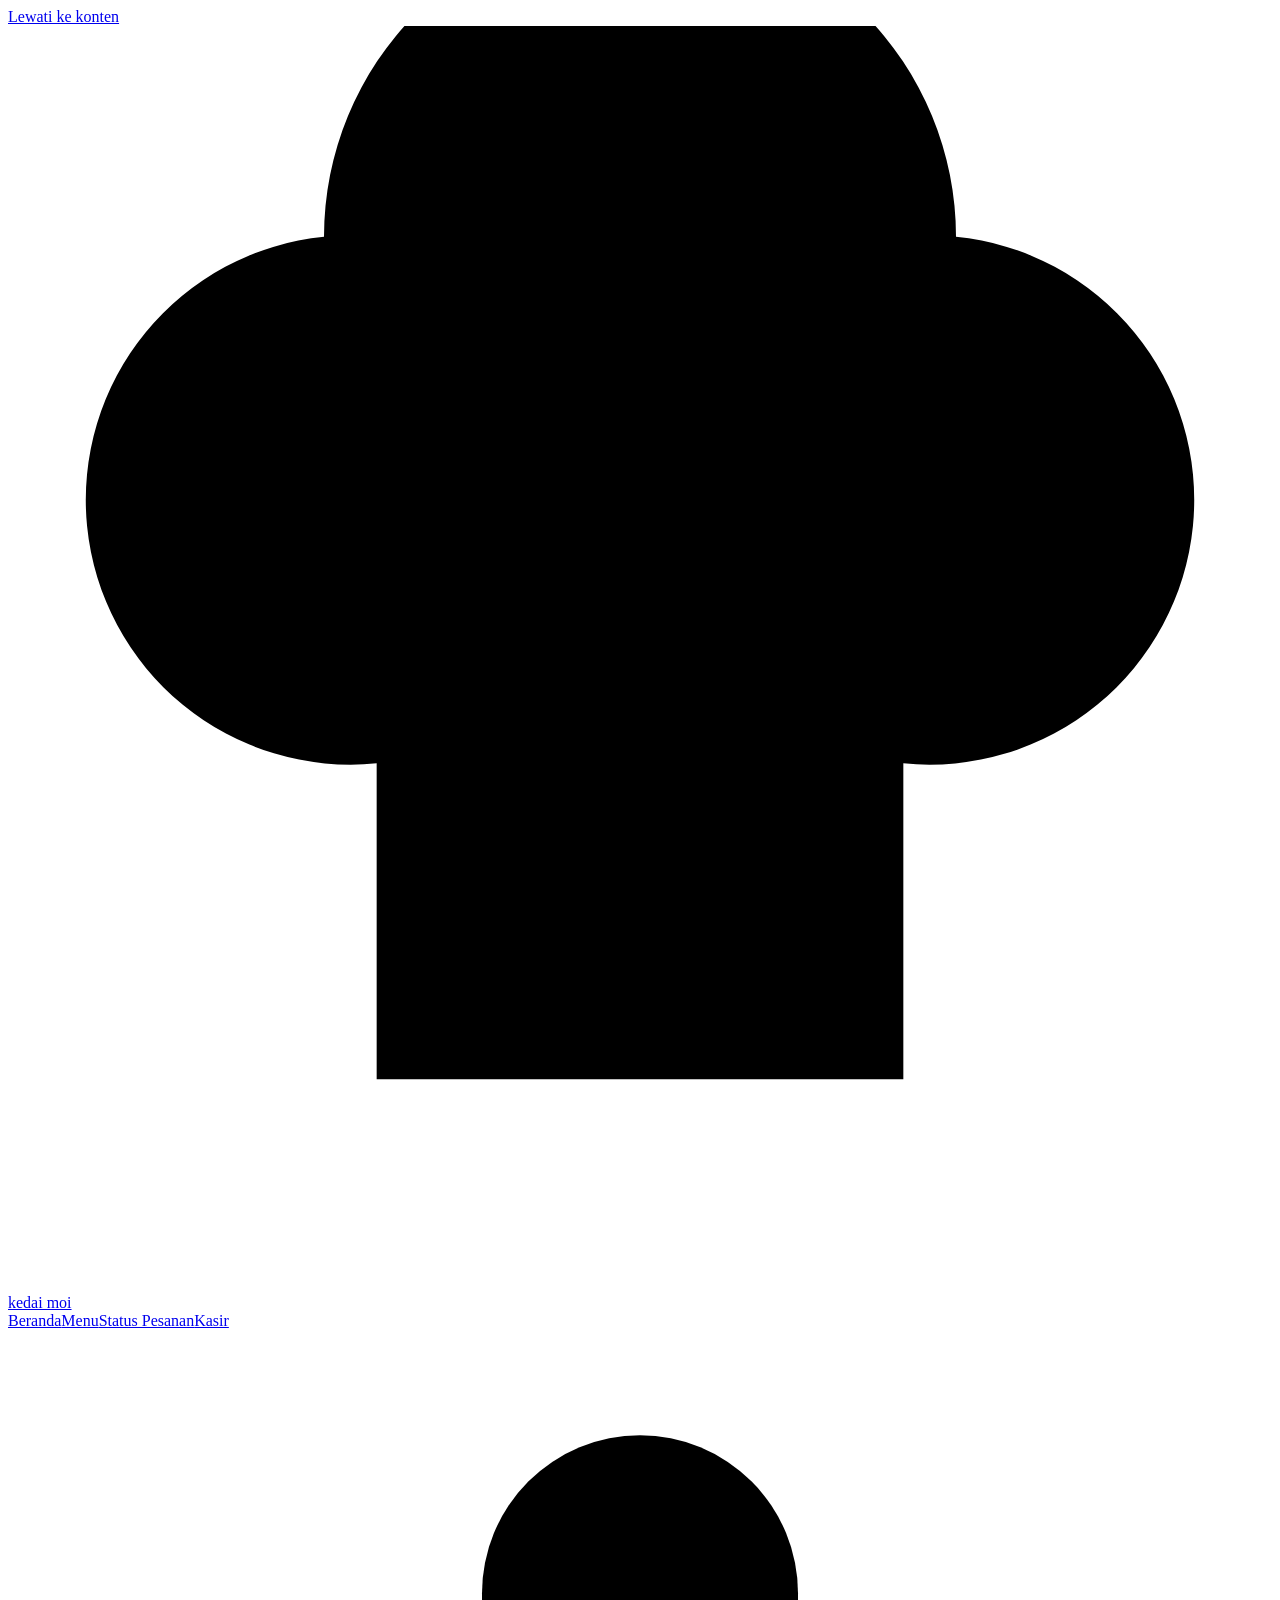
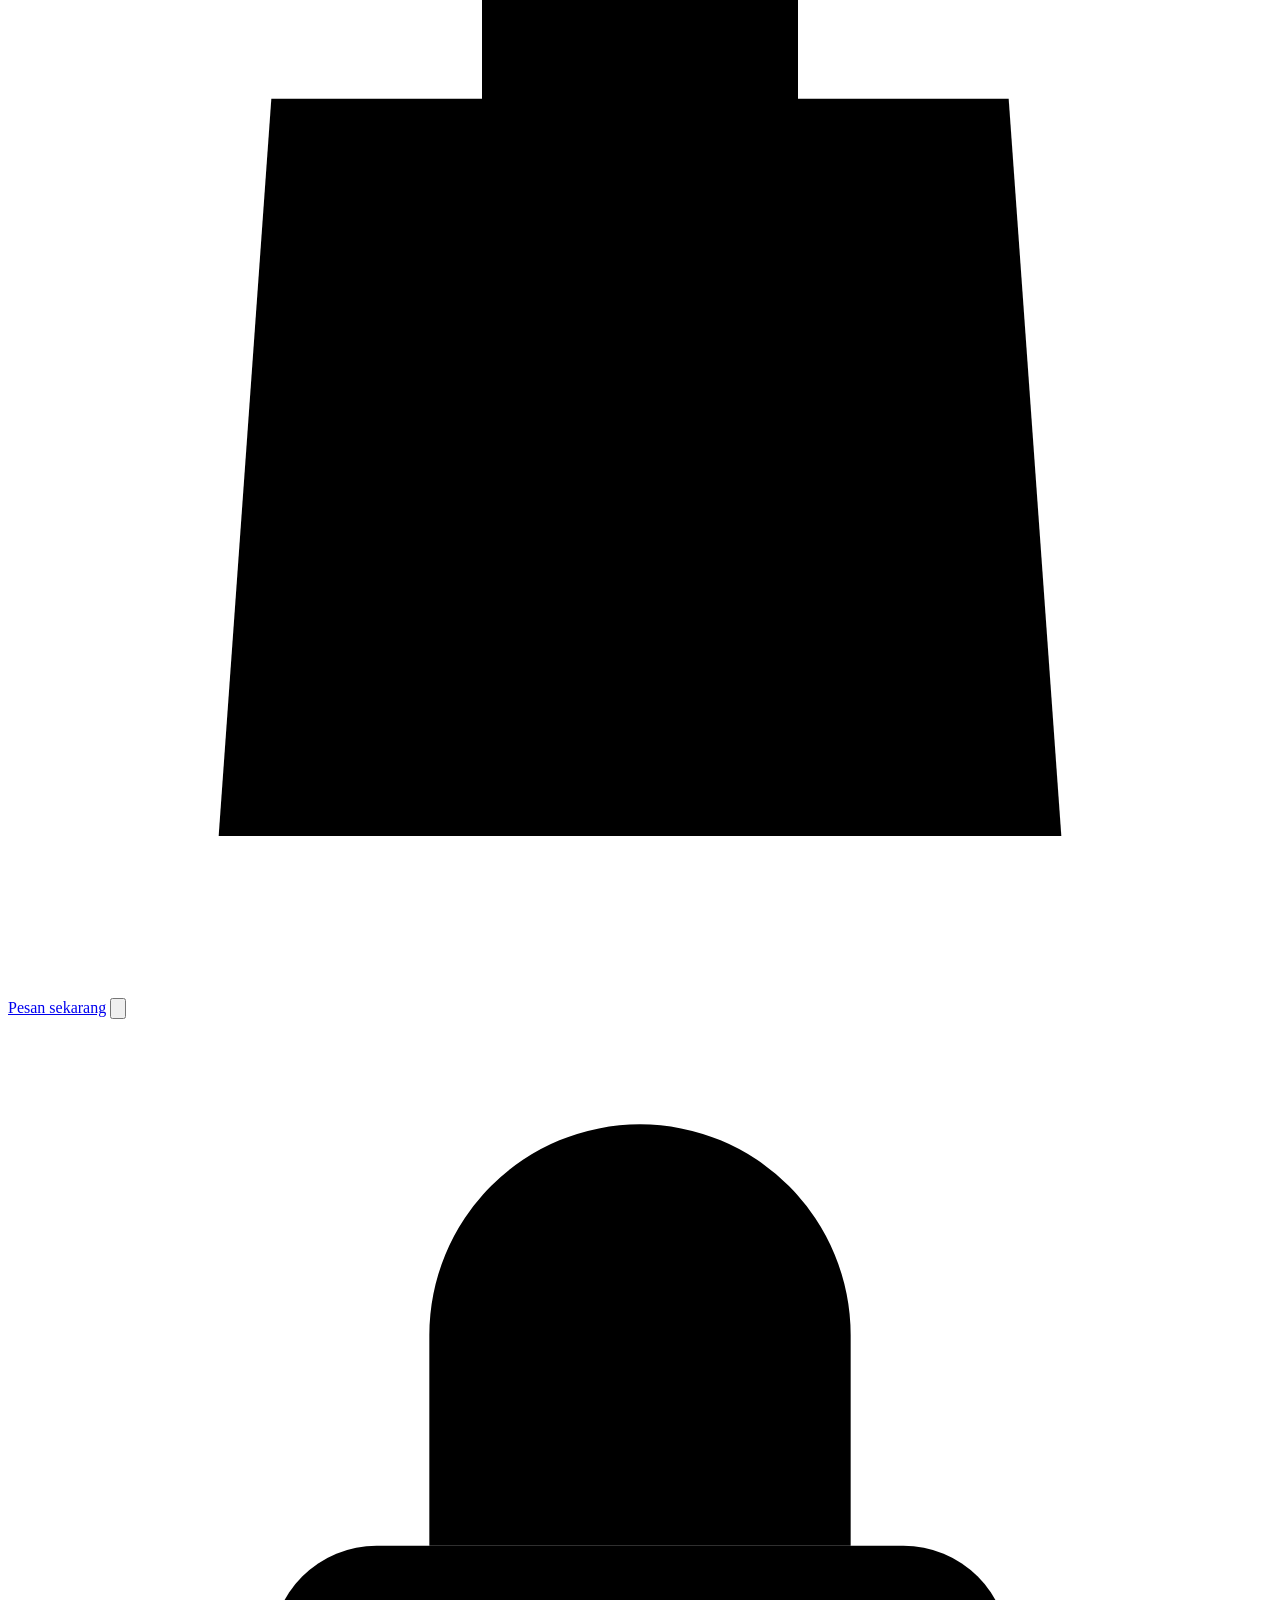
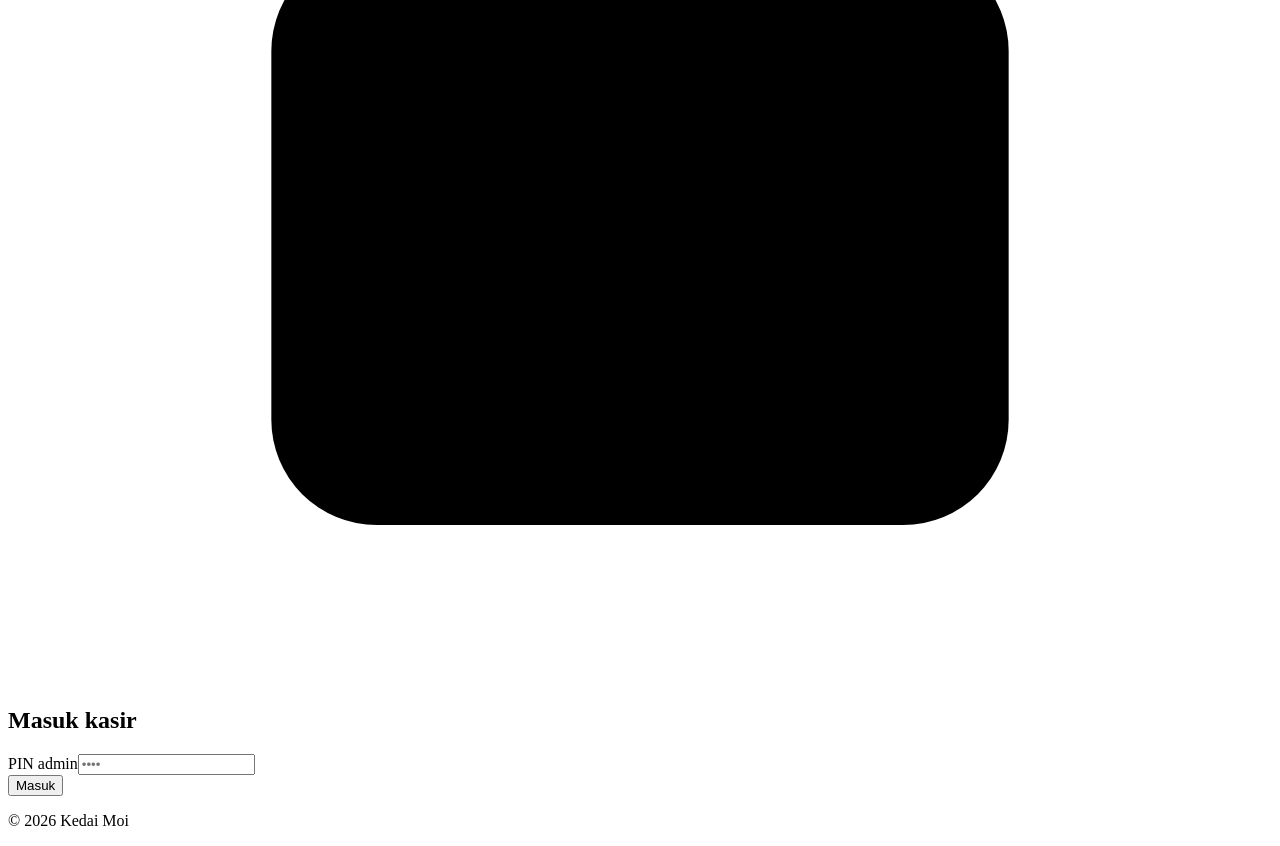
==== dashboard.html @ e81404b7 "Arya - update index.html" ====
<!DOCTYPE html>
<html lang="id">
  <head>
    <meta charset="UTF-8" />
    <meta name="viewport" content="width=device-width, initial-scale=1" />
    <meta
      name="description"
      content="Kedai Moi — pilih menu favorit, pesan dari meja, dan pantau pesanan. Pembayaran langsung di kasir."
    />
    <meta name="theme-color" content="#bd2929" />
    <title>Dashboard — Kedai Moi</title>
    <link rel="icon" href="img/favicon.svg" type="image/svg+xml" />
    <link rel="stylesheet" href="css/style.css" />
  </head>
  <body data-halaman="dashboard">
    <a class="skip-link" href="#utama">Lewati ke konten</a>
    <!-- NAVBAR -->
    <!-- [TEKNOLOGI: SEMANTIC HTML] Header dan nav digunakan konsisten pada enam halaman. -->
    <header class="navbar">
      <div class="wadah">
        <a class="merek" href="index.html" aria-label="Kedai Moi, beranda"
          ><span class="logo"
            ><svg class="ikon" viewBox="0 0 24 24" aria-hidden="true">
              <path
                d="M7 14a5 5 0 0 1-1-10 6 6 0 0 1 12 0 5 5 0 0 1-1 10v6H7v-6Zm0 3h10"
              /></svg></span
          ><span>kedai moi</span></a
        >
        <nav class="nav-links" id="navigasi" aria-label="Navigasi utama">
          <a href="index.html">Beranda</a><a href="pesan.html">Menu</a
          ><a href="status.html">Status Pesanan</a
          ><a href="dashboard.html" class="admin-link aktif">Kasir</a>
        </nav>
        <div class="nav-kanan">
          <a aria-label="Pesan sekarang" class="tombol tombol-kuning pesan-cepat" href="pesan.html"
            ><svg class="ikon" viewBox="0 0 24 24" aria-hidden="true">
              <path d="M5 7h14l1 14H4L5 7Z" />
              <path d="M9 8V5a3 3 0 0 1 6 0v3" /></svg
            ><span>Pesan sekarang</span></a
          >
          <button
            class="hamburger"
            id="buka-navigasi"
            aria-expanded="false"
            aria-controls="navigasi"
            aria-label="Buka navigasi"
          >
            <svg class="ikon" viewBox="0 0 24 24" aria-hidden="true">
              <path d="M4 6h16M4 12h16M4 18h16" />
            </svg>
          </button>
        </div>
      </div>
    </header>
    <!-- ISI UTAMA -->
    <!-- [TEKNOLOGI: SEMANTIC HTML] Main memuat section, article, form, serta aside sesuai kebutuhan halaman. -->
    <main id="utama" class="wadah halaman">
      <!-- LOGIN ADMIN -->
      <section id="login-admin" class="panel login-wrap">
        <div class="kotak-icon">
          <svg class="ikon" viewBox="0 0 24 24" aria-hidden="true">
            <rect x="5" y="10" width="14" height="11" rx="2" />
            <path d="M8 10V6a4 4 0 0 1 8 0v4m-4 4v3" />
          </svg>
        </div>

        <h1>Masuk kasir</h1>

        <form id="form-login" novalidate>
          <div class="field">
            <label for="pin">PIN admin</label
            ><input
              id="pin"
              name="pin"
              type="password"
              inputmode="numeric"
              pattern="[0-9]{4}"
              maxlength="4"
              autocomplete="current-password"
              required
              placeholder="••••"
              aria-describedby="error-pin"
            /><span class="error" id="error-pin"></span>
          </div>
          <button class="tombol penuh" type="submit">Masuk</button>
        </form>
      </section>
      <div id="konten-admin" hidden>
        <nav class="admin-nav" aria-label="Navigasi admin">
          <a href="dashboard.html" class="aktif" aria-current="page">Dashboard</a
          ><a href="menu-admin.html">Kelola Menu</a><a href="pesanan.html">Kelola Pesanan</a
          ><a href="index.html" id="keluar-admin">Keluar ↗</a>
        </nav>
        <div class="kepala-halaman">
          <h1>Dashboard</h1>
        </div>
        <!-- RINGKASAN -->
        <section id="statistik" class="stat-grid" aria-label="Ringkasan penjualan"></section>
        <!-- GRAFIK CHART.JS -->
        <section class="grafik-grid">
          <article class="panel">
            <h2>Pesanan per status</h2>

            <div class="grafik-area">
              <canvas
                id="grafik-status"
                role="img"
                aria-label="Grafik jumlah pesanan menurut status"
              ></canvas>
              <div id="kosong-status" class="grafik-kosong" hidden>
                <span>◌</span>Belum ada pesanan
              </div>
            </div>
            <p id="ringkas-status" class="grafik-legenda sr-only"></p>
          </article>
          <article class="panel">
            <h2>Menu terlaris</h2>
            <p class="panel-sub">Dari pesanan selesai</p>
            <div class="grafik-area">
              <canvas id="grafik-menu" role="img" aria-label="Grafik lima menu terlaris"></canvas>
              <div id="kosong-menu" class="grafik-kosong" hidden>Belum ada pesanan selesai</div>
            </div>
            <p id="ringkas-menu" class="grafik-legenda sr-only"></p>
          </article>
        </section>
        <!-- PESANAN TERBARU -->
        <section>
          <div class="judul-baris">
            <div>
              <h2>Pesanan terbaru</h2>
            </div>
            <a class="tautan" href="pesanan.html"
              >Lihat semua
              <svg class="ikon" viewBox="0 0 24 24" aria-hidden="true">
                <path d="M5 12h14m-5-5 5 5-5 5" /></svg
            ></a>
          </div>
          <div class="tabel-bungkus" tabindex="0" role="region" aria-label="Tabel dapat digeser">
            <table>
              <thead>
                <tr>
                  <th scope="col">Pesanan</th>
                  <th scope="col">Pelanggan</th>
                  <th scope="col">Meja</th>
                  <th scope="col">Total</th>
                  <th scope="col">Status</th>
                </tr>
              </thead>
              <tbody id="pesanan-terbaru"></tbody>
            </table>
          </div>
        </section>
      </div>
    </main>
    <!-- FOOTER -->
    <footer class="footer">
      <div class="wadah"><p>© 2026 Kedai Moi</p></div>
    </footer>
    <!-- DIALOG KONFIRMASI DAN NOTIFIKASI -->
    <dialog
      id="modal-konfirmasi"
      aria-labelledby="judul-konfirmasi"
      aria-describedby="teks-konfirmasi"
    >
      <div class="modal-isi">
        <div class="modal-ikon">
          <svg class="ikon" viewBox="0 0 24 24" aria-hidden="true">
            <path d="M5 7h14l1 14H4L5 7Z" />
            <path d="M9 8V5a3 3 0 0 1 6 0v3" />
          </svg>
        </div>
        <h2 id="judul-konfirmasi">Konfirmasi</h2>
        <p id="teks-konfirmasi" class="modal-teks"></p>
        <div class="modal-aksi">
          <button class="tombol sekunder" id="batal-konfirmasi">Kembali</button
          ><button class="tombol" id="setuju-konfirmasi">Ya, lanjutkan</button>
        </div>
      </div>
    </dialog>

    <div id="toast-area" class="toast-area" aria-live="polite" aria-atomic="false"></div>
    <noscript
      ><p class="catatan">
        Aktifkan JavaScript agar pemesanan dan pengelolaan data dapat digunakan.
      </p></noscript
    >
    <!-- Script dasar dimuat lebih dahulu, kemudian script halaman. -->
    <script src="js/storage.js"></script>
    <script src="js/validasi.js"></script>
    <script src="js/ui.js"></script>
    <script src="js/export.js"></script>
    <script src="vendor/chart.umd.js"></script>
    <script src="js/dashboard.js"></script>
    <script src="js/tampilan.js"></script>
  </body>
</html>
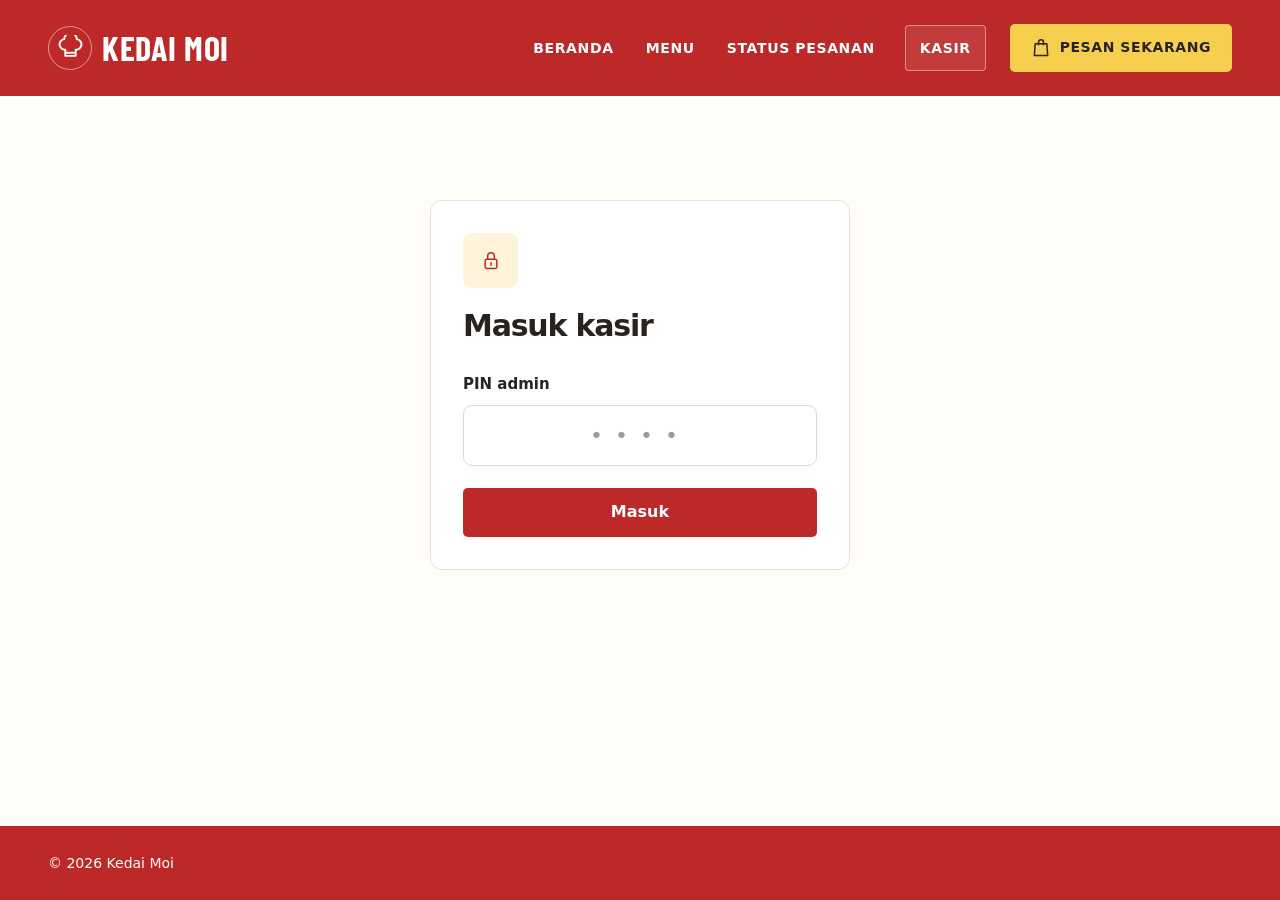
==== commit 708c80d0: "Arya -Fixing" ====
--- a/dashboard.html
+++ b/dashboard.html
@@ -14,8 +14,6 @@
   </head>
   <body data-halaman="dashboard">
     <a class="skip-link" href="#utama">Lewati ke konten</a>
-    <!-- NAVBAR -->
-    <!-- [TEKNOLOGI: SEMANTIC HTML] Header dan nav digunakan konsisten pada enam halaman. -->
     <header class="navbar">
       <div class="wadah">
         <a class="merek" href="index.html" aria-label="Kedai Moi, beranda"
@@ -52,8 +50,6 @@
         </div>
       </div>
     </header>
-    <!-- ISI UTAMA -->
-    <!-- [TEKNOLOGI: SEMANTIC HTML] Main memuat section, article, form, serta aside sesuai kebutuhan halaman. -->
     <main id="utama" class="wadah halaman">
       <!-- LOGIN ADMIN -->
       <section id="login-admin" class="panel login-wrap">
@@ -123,7 +119,6 @@
             <p id="ringkas-menu" class="grafik-legenda sr-only"></p>
           </article>
         </section>
-        <!-- PESANAN TERBARU -->
         <section>
           <div class="judul-baris">
             <div>
@@ -156,7 +151,6 @@
     <footer class="footer">
       <div class="wadah"><p>© 2026 Kedai Moi</p></div>
     </footer>
-    <!-- DIALOG KONFIRMASI DAN NOTIFIKASI -->
     <dialog
       id="modal-konfirmasi"
       aria-labelledby="judul-konfirmasi"
@@ -184,7 +178,6 @@
         Aktifkan JavaScript agar pemesanan dan pengelolaan data dapat digunakan.
       </p></noscript
     >
-    <!-- Script dasar dimuat lebih dahulu, kemudian script halaman. -->
     <script src="js/storage.js"></script>
     <script src="js/validasi.js"></script>
     <script src="js/ui.js"></script>
--- a/css/style.css
+++ b/css/style.css
@@ -0,0 +1,2755 @@
+/* ===== DASAR & PALET ===== */
+:root {
+  --utama: #bd2929;
+  --utama-gelap: #991e1e;
+  --krem: #fff3dc;
+  --latar: #fffdf8;
+  --teks: #292320;
+  --redup: #71665e;
+  --garis: #e9e1d6;
+  --aksen: #f6cf4e;
+  --putih: #fff;
+  --hijau: #26734a;
+  --merah: #b73532;
+  --biru: #346cb2;
+  --kuning: #936711;
+  --ungu: #7952a6;
+  --radius: 12px;
+  --bayangan: none;
+}
+* {
+  box-sizing: border-box;
+}
+html {
+  scroll-behavior: smooth;
+  scroll-padding-top: 100px;
+}
+body {
+  margin: 0;
+  background: var(--latar);
+  color: var(--teks);
+  font-family: "Inter", system-ui, sans-serif;
+  font-size: 16px;
+  line-height: 1.6;
+  -webkit-font-smoothing: antialiased;
+}
+button,
+input,
+select,
+textarea {
+  font: inherit;
+}
+button,
+a,
+input,
+select,
+textarea {
+  -webkit-tap-highlight-color: transparent;
+}
+button,
+a {
+  touch-action: manipulation;
+}
+a {
+  color: inherit;
+  text-decoration: none;
+}
+button {
+  cursor: pointer;
+}
+button:disabled {
+  cursor: not-allowed;
+  opacity: 0.45;
+}
+h1,
+h2,
+h3,
+p {
+  margin: 0;
+}
+h1,
+h2,
+h3 {
+  line-height: 1.2;
+  letter-spacing: -0.04em;
+}
+h1 {
+  font-size: 44px;
+}
+h2 {
+  font-size: 30px;
+}
+h3 {
+  font-size: 18px;
+}
+img,
+canvas {
+  max-width: 100%;
+}
+button:focus-visible,
+a:focus-visible {
+  outline: 3px solid #e8590c77;
+  outline-offset: 4px;
+}
+[hidden] {
+  display: none !important;
+}
+.wadah {
+  width: min(1280px, calc(100% - 96px));
+  margin: auto;
+}
+.kecil {
+  font-size: 14px;
+}
+.redup {
+  color: var(--redup);
+}
+.skip-link {
+  position: fixed;
+  top: -60px;
+  left: 20px;
+  z-index: 100;
+  background: var(--utama);
+  color: white;
+  padding: 10px;
+}
+.skip-link:focus {
+  top: 8px;
+}
+.sr-only {
+  position: absolute;
+  width: 1px;
+  height: 1px;
+  padding: 0;
+  overflow: hidden;
+  clip: rect(0, 0, 0, 0);
+  white-space: nowrap;
+}
+.ikon {
+  width: 20px;
+  height: 20px;
+  vertical-align: middle;
+  flex-shrink: 0;
+  fill: none;
+  stroke: currentColor;
+  stroke-width: 1.8;
+  stroke-linecap: round;
+  stroke-linejoin: round;
+}
+/* ===== NAVBAR ===== */
+/* [TEKNOLOGI: FLEXBOX] Logo, navigasi, dan aksi disusun sejajar. */
+.navbar {
+  height: 84px;
+  position: sticky;
+  top: 0;
+  z-index: 20;
+  background: #fffffff5;
+  border-bottom: 1px solid var(--garis);
+  backdrop-filter: blur(12px);
+}
+.navbar .wadah,
+.merek,
+.nav-links,
+.nav-kanan,
+.baris,
+.tombol,
+.judul-baris,
+.grup-tombol {
+  display: flex;
+  align-items: center;
+}
+.navbar .wadah {
+  height: 100%;
+  gap: 24px;
+  justify-content: space-between;
+}
+.merek {
+  gap: 12px;
+  flex-shrink: 0;
+  font-size: 25px;
+  font-weight: 750;
+  letter-spacing: -1px;
+}
+.logo {
+  width: 42px;
+  height: 42px;
+  border-radius: 12px;
+  background: var(--utama);
+  color: white;
+  display: grid;
+  place-items: center;
+}
+.logo .ikon {
+  width: 25px;
+  height: 25px;
+}
+.nav-links {
+  gap: 8px;
+  margin-left: auto;
+}
+.nav-links > a {
+  padding: 10px 17px;
+  border-radius: 8px;
+  color: var(--redup);
+  font-size: 16px;
+  font-weight: 500;
+  white-space: nowrap;
+}
+.nav-links > a.aktif {
+  background: #f3f4f0;
+  color: var(--teks);
+  font-weight: 650;
+}
+.nav-links > a:hover {
+  color: var(--utama);
+}
+.nav-kanan {
+  display: none;
+}
+.admin-link {
+  color: var(--redup);
+  font-size: 14px;
+}
+.hamburger {
+  display: none;
+}
+.admin-nav {
+  display: flex;
+  gap: 32px;
+  align-items: center;
+  overflow-x: auto;
+  border-bottom: 1px solid var(--garis);
+  margin-bottom: 36px;
+  padding: 0;
+}
+.admin-nav a {
+  color: var(--redup);
+  font-size: 16px;
+  padding: 0 0 16px;
+  border-bottom: 2px solid transparent;
+  white-space: nowrap;
+}
+.admin-nav a.aktif {
+  color: var(--utama);
+  font-weight: 600;
+  border-bottom-color: var(--utama);
+}
+.admin-nav a:last-child {
+  margin-left: auto;
+}
+/* ===== TOMBOL & FORM ===== */
+.tombol {
+  justify-content: center;
+  gap: 9px;
+  min-height: 48px;
+  padding: 12px 20px;
+  border: 1px solid transparent;
+  border-radius: 9px;
+  background: var(--utama);
+  color: white;
+  font-size: 16px;
+  font-weight: 600;
+  line-height: 1.4;
+  transition:
+    background 0.16s,
+    border-color 0.16s;
+}
+.tombol:hover {
+  background: var(--utama-gelap);
+}
+.tombol.sekunder {
+  background: white;
+  border-color: var(--garis);
+  color: var(--teks);
+}
+.tombol.sekunder:hover {
+  border-color: var(--utama);
+  background: var(--krem);
+}
+.tombol.lembut {
+  background: var(--krem);
+  color: var(--utama);
+}
+.tombol.bahaya {
+  background: #fce9e7;
+  color: var(--merah);
+}
+.tombol.penuh {
+  width: 100%;
+}
+.tombol.ikon-saja {
+  padding: 10px;
+  min-width: 44px;
+}
+.tautan {
+  color: var(--utama);
+  font-weight: 600;
+  font-size: 16px;
+  display: inline-flex;
+  align-items: center;
+  gap: 8px;
+}
+.field {
+  margin-bottom: 22px;
+}
+.field label,
+.label {
+  display: block;
+  margin-bottom: 9px;
+  font-size: 15px;
+  font-weight: 550;
+}
+.field label span {
+  color: var(--redup);
+  font-weight: 400;
+}
+input,
+select,
+textarea {
+  width: 100%;
+  min-width: 0;
+  background: white;
+  border: 1px solid #d7dbd1;
+  border-radius: 9px;
+  padding: 12px 14px;
+  min-height: 48px;
+  font-size: 16px;
+  color: var(--teks);
+  outline: none;
+  transition: border 0.2s;
+}
+input:focus,
+select:focus,
+textarea:focus {
+  border-color: var(--utama);
+  box-shadow: 0 0 0 3px #e8590c0d;
+}
+input::placeholder,
+textarea::placeholder {
+  color: #a19c93;
+}
+textarea {
+  resize: vertical;
+  min-height: 88px;
+}
+.input-ikon {
+  position: relative;
+}
+.input-ikon > .ikon {
+  position: absolute;
+  left: 15px;
+  top: 15px;
+  color: var(--redup);
+}
+.input-ikon input {
+  padding-left: 46px;
+}
+.error {
+  display: block;
+  color: var(--merah);
+  font-size: 14px;
+  margin-top: 5px;
+  min-height: 0;
+}
+.error:empty {
+  display: none;
+}
+[aria-invalid="true"] {
+  border-color: var(--merah);
+}
+.form-dua {
+  display: grid;
+  grid-template-columns: 1fr 1fr;
+  gap: 18px;
+}
+.cek {
+  display: flex;
+  align-items: center;
+  gap: 10px;
+  min-height: 44px;
+  font-size: 15px;
+}
+.cek input {
+  width: 17px;
+  min-height: 17px;
+  height: 17px;
+  accent-color: var(--utama);
+}
+.catatan {
+  display: flex;
+  align-items: center;
+  gap: 10px;
+  color: var(--redup);
+  font-size: 14px;
+  line-height: 1.6;
+  padding: 14px 0;
+}
+.catatan .ikon {
+  color: var(--utama);
+}
+/* ===== BERANDA ===== */
+/* [TEKNOLOGI: GRID] Hero dua kolom serta kartu menu dan langkah. */
+.hero {
+  display: grid;
+  grid-template-columns: 1.15fr 1fr;
+  align-items: center;
+  gap: 64px;
+  padding: 72px 0 80px;
+}
+.hero h1 {
+  font-size: clamp(48px, 5.2vw, 74px);
+  font-weight: 650;
+  line-height: 1.06;
+  letter-spacing: -0.055em;
+  margin: 0 0 24px;
+}
+.hero h1 em {
+  font-style: normal;
+  color: var(--utama);
+}
+.hero-deskripsi {
+  font-size: 19px;
+  color: var(--redup);
+  max-width: 390px;
+  line-height: 1.7;
+}
+.hero .grup-tombol {
+  margin: 30px 0 18px;
+  gap: 12px;
+}
+.hero .tombol {
+  min-height: 52px;
+  padding: 14px 25px;
+}
+.hero-catatan {
+  display: flex;
+  align-items: center;
+  gap: 8px;
+  font-size: 14px;
+  color: var(--redup);
+}
+.hero-catatan .ikon {
+  width: 15px;
+  height: 15px;
+  color: var(--hijau);
+}
+.hero-visual {
+  height: 360px;
+  min-width: 0;
+  display: grid;
+  place-items: center;
+  background: #f8f4ed;
+  border-radius: 24px;
+}
+.hero-visual:before {
+  content: none;
+}
+.piring {
+  display: grid;
+  place-items: center;
+  width: 100%;
+  height: auto;
+  font-size: 220px;
+  line-height: 1;
+  filter: drop-shadow(0 18px 18px #503a1812);
+}
+.bagian {
+  padding: 0 0 72px;
+}
+.judul-baris {
+  justify-content: space-between;
+  gap: 24px;
+  margin-bottom: 28px;
+}
+.judul-baris p {
+  color: var(--redup);
+  font-size: 14px;
+  margin-top: 10px;
+}
+.grid-unggulan {
+  display: grid;
+  grid-template-columns: repeat(4, minmax(0, 1fr));
+  gap: 28px;
+}
+.langkah-area {
+  margin: 0 0 64px;
+  border-top: 1px solid var(--garis);
+  padding: 40px 0 0;
+}
+.langkah-area .judul-baris {
+  margin-bottom: 32px;
+}
+.grid-langkah {
+  display: grid;
+  grid-template-columns: repeat(4, 1fr);
+  gap: 28px;
+}
+.langkah-icon {
+  height: 44px;
+  width: 44px;
+  display: grid;
+  place-items: center;
+  border: 1px solid var(--garis);
+  border-radius: 10px;
+  background: white;
+  margin-bottom: 18px;
+  color: var(--teks);
+}
+.langkah h3 {
+  font-size: 17px;
+  letter-spacing: -0.015em;
+  margin-bottom: 7px;
+}
+.langkah p {
+  font-size: 14px;
+  color: var(--redup);
+}
+.nomor-langkah {
+  color: #8b8f84;
+  font-size: 14px;
+  float: right;
+  margin: 10px 0 0;
+}
+/* ===== KARTU MENU ===== */
+.kartu-menu {
+  min-width: 0;
+  display: flex;
+  flex-direction: column;
+}
+.kartu-menu:hover {
+  transform: none;
+  box-shadow: none;
+}
+.menu-gambar {
+  height: 164px;
+  position: relative;
+  display: grid;
+  place-items: center;
+  background: #f5f5f0;
+  border-radius: 14px;
+  overflow: hidden;
+}
+.menu-gambar.minuman {
+  background: #f0f3ed;
+}
+.menu-gambar.cemilan {
+  background: #f8f2ed;
+}
+.menu-emoji {
+  font-size: 78px;
+  line-height: 1;
+  transition: transform 0.2s;
+}
+.kartu-menu:hover .menu-emoji {
+  transform: translateY(-4px);
+}
+.tag-menu {
+  position: absolute;
+  top: 12px;
+  left: 16px;
+  font-size: 14px;
+  font-weight: 500;
+  color: #64685e;
+}
+.kartu-isi {
+  padding: 18px 0 0;
+  display: flex;
+  flex-direction: column;
+  flex: 1;
+}
+.kartu-isi h3 {
+  font-size: 19px;
+  letter-spacing: -0.02em;
+  margin-bottom: 8px;
+}
+.kartu-isi p {
+  font-size: 16px;
+  line-height: 1.6;
+  color: var(--redup);
+}
+.menu-bawah {
+  display: flex;
+  justify-content: space-between;
+  gap: 10px;
+  align-items: center;
+  padding-top: 18px;
+  margin-top: auto;
+}
+.harga {
+  font-size: 18px;
+  font-weight: 650;
+  letter-spacing: -0.035em;
+  white-space: nowrap;
+}
+.menu-bawah .tombol {
+  min-height: 44px;
+  padding: 10px 13px;
+  font-size: 15px;
+}
+.habis .menu-emoji {
+  filter: grayscale(1);
+  opacity: 0.5;
+}
+.habis .tag-menu {
+  background: #fce9e7;
+  color: var(--merah);
+}
+/* ===== HALAMAN PEMESANAN & KERANJANG ===== */
+.halaman {
+  padding-top: 40px;
+  padding-bottom: 64px;
+  min-height: calc(100vh - 170px);
+}
+.kepala-halaman {
+  margin-bottom: 32px;
+}
+.kepala-halaman h1 {
+  font-size: 38px;
+  margin: 0;
+}
+.kepala-halaman p {
+  color: var(--redup);
+  font-size: 14px;
+}
+.layout-pesan {
+  display: grid;
+  grid-template-columns: minmax(0, 1fr) 350px;
+  gap: 40px;
+  align-items: start;
+}
+.panel {
+  background: white;
+  border: 1px solid var(--garis);
+  border-radius: var(--radius);
+  padding: 26px;
+}
+.panel h2 {
+  font-size: 22px;
+  letter-spacing: -0.025em;
+}
+.panel-sub {
+  font-size: 14px;
+  color: var(--redup);
+  margin: 5px 0 20px;
+}
+.identitas {
+  padding: 0 0 28px;
+  border: 0;
+  border-bottom: 1px solid var(--garis);
+  border-radius: 0;
+  margin-bottom: 28px;
+}
+.identitas .form-dua {
+  grid-template-columns: 1.7fr 1fr;
+}
+.identitas .field {
+  margin-bottom: 0;
+}
+.judul-icon {
+  display: flex;
+  align-items: center;
+  gap: 10px;
+  margin-bottom: 19px;
+}
+.kotak-icon {
+  background: var(--krem);
+  color: var(--utama);
+  width: 34px;
+  height: 34px;
+  display: grid;
+  place-items: center;
+  border-radius: 9px;
+}
+.toolbar {
+  display: flex;
+  align-items: center;
+  gap: 12px;
+  margin-bottom: 20px;
+  flex-wrap: wrap;
+}
+.toolbar .input-ikon {
+  flex: 1;
+  min-width: 180px;
+}
+.toolbar select {
+  width: auto;
+  min-width: 145px;
+}
+.filter-kategori {
+  display: flex;
+  gap: 8px;
+  margin: 18px 0 28px;
+  flex-wrap: wrap;
+}
+.filter-kategori button {
+  border: 1px solid var(--garis);
+  background: white;
+  color: var(--redup);
+  padding: 10px 17px;
+  border-radius: 9px;
+  min-height: 44px;
+  font-size: 15px;
+}
+.filter-kategori button.aktif {
+  color: white;
+  background: var(--teks);
+  border-color: var(--teks);
+}
+.grid-menu {
+  display: grid;
+  grid-template-columns: repeat(3, minmax(0, 1fr));
+  gap: 36px 22px;
+}
+.jumlah-hasil {
+  font-size: 14px;
+  color: var(--redup);
+  margin-bottom: 15px;
+}
+.keranjang {
+  position: sticky;
+  top: 112px;
+  background: #fafbf8;
+  padding: 24px;
+}
+.keranjang .judul-icon {
+  justify-content: space-between;
+}
+.jumlah-badge {
+  display: inline-grid;
+  place-items: center;
+  min-width: 28px;
+  height: 28px;
+  padding-inline: 6px;
+  border-radius: 7px;
+  background: #eeefe9;
+  color: var(--teks);
+  font-size: 14px;
+}
+.kosong {
+  text-align: center;
+  padding: 45px 20px;
+  color: var(--redup);
+}
+.kosong .kosong-icon {
+  display: grid;
+  place-items: center;
+  width: 60px;
+  height: 60px;
+  margin: 0 auto 18px;
+  border-radius: 50%;
+  color: var(--utama);
+  background: var(--krem);
+}
+.kosong h3 {
+  font-size: 19px;
+  color: var(--teks);
+  margin-bottom: 10px;
+}
+.kosong p {
+  font-size: 15px;
+  max-width: 340px;
+  margin: auto;
+  white-space: normal;
+}
+.kosong .tombol {
+  margin: 20px auto 0;
+  width: max-content;
+}
+.keranjang-item {
+  padding: 17px 0;
+  border-bottom: 1px solid var(--garis);
+}
+.item-atas {
+  display: flex;
+  gap: 11px;
+  align-items: center;
+  margin-bottom: 11px;
+}
+.item-emoji {
+  width: 43px;
+  height: 43px;
+  background: var(--krem);
+  border-radius: 10px;
+  display: grid;
+  place-items: center;
+  font-size: 24px;
+}
+.item-nama {
+  flex: 1;
+  min-width: 0;
+}
+.item-nama strong {
+  font-size: 16px;
+  font-weight: 600;
+  display: block;
+  overflow-wrap: anywhere;
+}
+.item-nama small {
+  color: var(--redup);
+  font-size: 14px;
+}
+.hapus-item {
+  background: none;
+  border: 0;
+  color: var(--redup);
+  min-width: 44px;
+  min-height: 44px;
+}
+.item-bawah {
+  display: flex;
+  justify-content: space-between;
+  align-items: center;
+}
+.kuantitas {
+  display: flex;
+  align-items: center;
+  border: 1px solid var(--garis);
+  border-radius: 7px;
+  overflow: hidden;
+}
+.kuantitas button {
+  width: 38px;
+  height: 38px;
+  border: 0;
+  background: white;
+  font-size: 20px;
+}
+.kuantitas span {
+  width: 30px;
+  text-align: center;
+  font-size: 16px;
+  font-weight: 500;
+}
+.item-bawah strong {
+  font-size: 16px;
+  font-weight: 600;
+}
+.ringkasan {
+  border-top: 1px solid var(--garis);
+  padding-top: 16px;
+  margin-top: 20px;
+}
+.baris-total {
+  display: flex;
+  justify-content: space-between;
+  gap: 12px;
+  font-size: 14px;
+  margin: 9px 0;
+}
+.baris-total.total {
+  font-size: 20px;
+  font-weight: 600;
+  padding: 0 0 12px;
+}
+.baris-total.total strong {
+  color: var(--teks);
+  font-weight: 650;
+}
+.keranjang .field {
+  margin-top: 20px;
+}
+.keranjang .catatan {
+  padding: 0;
+  margin-top: 18px;
+  font-size: 14px;
+  justify-content: center;
+}
+.keranjang-melayang {
+  display: none;
+}
+.sukses-panel {
+  border: 1px solid #b8ddc6;
+  background: #f0f8f2;
+  padding: 25px;
+  border-radius: 16px;
+  margin-bottom: 24px;
+}
+.sukses-panel h2 {
+  font-size: 22px;
+  color: var(--hijau);
+  margin-bottom: 9px;
+}
+.sukses-panel .tombol {
+  margin-top: 15px;
+  width: max-content;
+}
+/* ===== STATUS PESANAN ===== */
+.status-layout {
+  max-width: 820px;
+  margin: 16px auto 0;
+}
+.cari-status {
+  padding: 0;
+  border: 0;
+  margin-bottom: 36px;
+}
+.cari-status form {
+  display: flex;
+  gap: 10px;
+}
+.cari-status .input-ikon {
+  flex: 1;
+}
+.kartu-pesanan {
+  margin-bottom: 20px;
+}
+.pesanan-kepala {
+  display: flex;
+  justify-content: space-between;
+  gap: 16px;
+  padding-bottom: 18px;
+  border-bottom: 1px solid var(--garis);
+}
+.pesanan-kepala h2 {
+  font-size: 20px;
+  margin-bottom: 8px;
+  overflow-wrap: anywhere;
+}
+.badge {
+  display: inline-flex;
+  align-items: center;
+  gap: 6px;
+  font-size: 14px;
+  white-space: nowrap;
+  font-weight: 650;
+  padding: 5px 10px;
+  border-radius: 6px;
+}
+.badge:before {
+  content: "";
+  height: 5px;
+  width: 5px;
+  border-radius: 50%;
+  background: currentColor;
+}
+.badge.baru {
+  background: #eaf2ff;
+  color: var(--biru);
+}
+.badge.diproses {
+  background: #fff3ce;
+  color: var(--kuning);
+}
+.badge.diantar {
+  background: #f1eafa;
+  color: var(--ungu);
+}
+.badge.selesai {
+  background: #e9f5ed;
+  color: var(--hijau);
+}
+.badge.dibatalkan {
+  background: #fce9e7;
+  color: var(--merah);
+}
+.pesanan-identitas {
+  display: flex;
+  gap: 24px;
+  font-size: 16px;
+  margin: 20px 0;
+  color: var(--redup);
+}
+.progres {
+  display: grid;
+  grid-template-columns: repeat(4, 1fr);
+  margin: 25px 0 22px;
+}
+.progres-item {
+  text-align: center;
+  position: relative;
+  color: #a8a59d;
+  font-size: 14px;
+}
+.progres-item:before {
+  content: "";
+  position: absolute;
+  top: 13px;
+  left: -50%;
+  width: 100%;
+  height: 2px;
+  background: var(--garis);
+}
+.progres-item:first-child:before {
+  display: none;
+}
+.progres-dot {
+  display: grid;
+  place-items: center;
+  position: relative;
+  width: 28px;
+  height: 28px;
+  border-radius: 50%;
+  background: #efede8;
+  color: #aaa79e;
+  margin: 0 auto 7px;
+  border: 4px solid white;
+  font-size: 14px;
+  box-sizing: content-box;
+  top: -4px;
+}
+.progres-item.lewat {
+  color: var(--utama);
+}
+.progres-item.lewat .progres-dot {
+  background: var(--utama);
+  color: white;
+}
+.progres-item.lewat:before {
+  background: var(--utama);
+}
+.daftar-item {
+  list-style: none;
+  margin: 0;
+  padding: 0;
+}
+.daftar-item li {
+  display: flex;
+  justify-content: space-between;
+  gap: 16px;
+  font-size: 16px;
+  padding: 8px 0;
+}
+.pesanan-akhir {
+  display: flex;
+  justify-content: space-between;
+  align-items: center;
+  border-top: 1px dashed var(--garis);
+  padding-top: 17px;
+  margin-top: 15px;
+  gap: 16px;
+  flex-wrap: wrap;
+}
+.bayar {
+  font-size: 14px;
+  color: var(--kuning);
+}
+.bayar.lunas {
+  color: var(--hijau);
+}
+.catatan-pelanggan {
+  font-size: 15px;
+  background: #f6f7f3;
+  color: var(--redup);
+  padding: 14px;
+  border-radius: 8px;
+  margin-top: 16px;
+  overflow-wrap: anywhere;
+}
+/* ===== ADMIN, DASHBOARD & TABEL ===== */
+.login-wrap {
+  max-width: 420px;
+  margin: 64px auto;
+  padding: 32px;
+}
+.login-wrap > .kotak-icon {
+  height: 55px;
+  width: 55px;
+  margin-bottom: 20px;
+}
+.login-wrap h1 {
+  font-size: 30px;
+  margin-bottom: 28px;
+}
+.login-wrap p {
+  font-size: 14px;
+  color: var(--redup);
+  margin: 12px 0 24px;
+}
+.login-wrap input {
+  letter-spacing: 12px;
+  font-size: 22px;
+  text-align: center;
+}
+.login-wrap .kecil {
+  text-align: center;
+  margin: 18px 0 0;
+  font-size: 14px;
+}
+.stat-grid {
+  display: grid;
+  grid-template-columns: repeat(4, minmax(0, 1fr));
+  gap: 20px;
+  margin-bottom: 26px;
+}
+.stat-kartu {
+  padding: 24px;
+  background: white;
+  border: 1px solid var(--garis);
+  border-radius: 14px;
+}
+.stat-atas {
+  display: flex;
+  justify-content: space-between;
+  align-items: center;
+  font-size: 16px;
+  color: var(--redup);
+  gap: 12px;
+}
+.stat-angka {
+  font-size: clamp(26px, 2.3vw, 36px);
+  font-weight: 650;
+  letter-spacing: -0.045em;
+  margin: 16px 0 0;
+  line-height: 1.2;
+  overflow-wrap: anywhere;
+}
+.stat-kartu small {
+  font-size: 14px;
+  color: var(--redup);
+}
+.grafik-grid {
+  display: grid;
+  grid-template-columns: 0.9fr 1.3fr;
+  gap: 24px;
+  margin-bottom: 26px;
+}
+.grafik-area {
+  height: 310px;
+  position: relative;
+  margin-top: 24px;
+}
+.grafik-kosong {
+  position: absolute;
+  inset: 0;
+  display: grid;
+  place-content: center;
+  text-align: center;
+  color: var(--redup);
+  font-size: 16px;
+  pointer-events: none;
+}
+.grafik-kosong span {
+  font-size: 32px;
+  margin-bottom: 12px;
+}
+.grafik-legenda {
+  font-size: 14px;
+  color: var(--redup);
+  margin-top: 10px;
+}
+.tabel-bungkus {
+  width: 100%;
+  overflow-x: auto;
+  border: 1px solid var(--garis);
+  border-radius: 13px;
+  background: white;
+}
+table {
+  width: 100%;
+  border-collapse: collapse;
+  text-align: left;
+  white-space: nowrap;
+  font-size: 15px;
+}
+th {
+  background: #f7f8f5;
+  color: var(--redup);
+  font-size: 14px;
+  font-weight: 550;
+  padding: 16px 20px;
+  border-bottom: 1px solid var(--garis);
+}
+td {
+  padding: 20px;
+  border-bottom: 1px solid var(--garis);
+  vertical-align: middle;
+}
+tbody tr:last-child td {
+  border-bottom: 0;
+}
+tbody tr:hover {
+  background: #fffcf7;
+}
+td strong {
+  font-size: 15px;
+  font-weight: 600;
+}
+td small {
+  display: block;
+  color: var(--redup);
+  font-size: 14px;
+  margin-top: 3px;
+}
+td .aksi {
+  display: flex;
+  gap: 6px;
+}
+td .aksi .tombol {
+  min-height: 44px;
+  padding: 10px;
+  min-width: 44px;
+}
+td select {
+  padding: 9px 12px;
+  min-height: 44px;
+  font-size: 15px;
+  min-width: 130px;
+}
+.nama-menu-sel {
+  display: flex;
+  align-items: center;
+  gap: 12px;
+}
+.nama-menu-sel > span {
+  font-size: 29px;
+  display: grid;
+  place-items: center;
+  background: var(--krem);
+  width: 43px;
+  height: 43px;
+  border-radius: 10px;
+}
+.toggle {
+  display: inline-flex;
+  align-items: center;
+  gap: 10px;
+  background: transparent;
+  border: 0;
+  color: var(--hijau);
+  font-size: 15px;
+  padding: 6px 0;
+  min-height: 44px;
+}
+.toggle i {
+  display: block;
+  width: 27px;
+  height: 16px;
+  border-radius: 20px;
+  background: var(--hijau);
+  position: relative;
+}
+.toggle i:after {
+  content: "";
+  width: 12px;
+  height: 12px;
+  position: absolute;
+  right: 2px;
+  top: 2px;
+  border-radius: 50%;
+  background: white;
+}
+.toggle.off {
+  color: var(--redup);
+}
+.toggle.off i {
+  background: #c9c5bd;
+}
+.toggle.off i:after {
+  left: 2px;
+  right: auto;
+}
+.item-sel {
+  max-width: 220px;
+  white-space: normal;
+  min-width: 150px;
+}
+.edit-item {
+  display: grid;
+  grid-template-columns: minmax(0, 1fr) 76px 44px;
+  gap: 10px;
+  align-items: center;
+  margin: 16px 0;
+}
+.edit-item strong {
+  font-size: 16px;
+}
+.edit-item input {
+  padding: 8px;
+}
+.edit-tambah {
+  display: flex;
+  gap: 10px;
+}
+.edit-tambah select {
+  flex: 1;
+}
+.admin-judul {
+  display: flex;
+  justify-content: space-between;
+  align-items: center;
+  gap: 24px;
+  margin-bottom: 32px;
+}
+.admin-judul .kepala-halaman {
+  margin: 0;
+}
+/* ===== MODAL & TOAST ===== */
+dialog {
+  border: 1px solid var(--garis);
+  border-radius: 18px;
+  padding: 0;
+  width: min(540px, calc(100% - 32px));
+  max-height: 90vh;
+  box-shadow: 0 24px 80px #19201426;
+  color: var(--teks);
+}
+dialog::backdrop {
+  background: #26231f70;
+  backdrop-filter: blur(4px);
+}
+.modal-isi {
+  padding: 32px;
+}
+.modal-kepala {
+  display: flex;
+  justify-content: space-between;
+  align-items: center;
+  gap: 12px;
+  margin-bottom: 23px;
+}
+.modal-kepala h2 {
+  font-size: 26px;
+}
+.tutup-modal {
+  border: 0;
+  background: #f1f3ed;
+  border-radius: 50%;
+  min-width: 44px;
+  width: 44px;
+  height: 44px;
+  font-size: 25px;
+  color: var(--redup);
+}
+.modal-teks {
+  font-size: 16px;
+  color: var(--redup);
+  margin: 18px 0 28px;
+  white-space: pre-line;
+}
+.modal-aksi {
+  display: flex;
+  justify-content: flex-end;
+  gap: 10px;
+  margin-top: 24px;
+}
+.modal-ikon {
+  display: none;
+}
+.toast-area {
+  position: fixed;
+  right: 24px;
+  bottom: 24px;
+  z-index: 100;
+  display: flex;
+  flex-direction: column;
+  gap: 9px;
+  max-width: calc(100% - 32px);
+}
+.toast {
+  display: flex;
+  align-items: center;
+  gap: 11px;
+  background: white;
+  border: 1px solid #c7dfcb;
+  border-left: 4px solid var(--hijau);
+  border-radius: 10px;
+  padding: 14px 19px;
+  box-shadow: 0 8px 30px #0002;
+  font-size: 14px;
+  animation: masuk 0.2s ease-out;
+}
+.toast.bahaya {
+  border-color: #ebcbc8;
+  border-left-color: var(--merah);
+}
+.toast.info {
+  border-color: #f5dec6;
+  border-left-color: var(--utama);
+}
+@keyframes masuk {
+  from {
+    transform: translateY(12px);
+    opacity: 0;
+  }
+  to {
+    transform: translateY(0);
+    opacity: 1;
+  }
+}
+/* ===== FOOTER ===== */
+.footer {
+  border-top: 1px solid var(--garis);
+  padding: 28px 0;
+  background: white;
+}
+.footer .wadah {
+  display: flex;
+  justify-content: space-between;
+  align-items: center;
+  gap: 20px;
+}
+.footer p {
+  font-size: 14px;
+  color: var(--redup);
+}
+/* ===== TABLET ===== */
+/* [TEKNOLOGI: RESPONSIVE] Tablet maksimal 992px: dua kolom dan keranjang di bawah. */
+@media (max-width: 992px) {
+  .wadah {
+    width: calc(100% - 48px);
+  }
+  .nav-links > a {
+    padding: 9px 11px;
+  }
+  .nav-kanan .admin-link {
+    display: none;
+  }
+  .hero {
+    gap: 30px;
+    padding: 46px 0;
+  }
+  .hero h1 {
+    font-size: 48px;
+    letter-spacing: -2.5px;
+  }
+  .hero-visual {
+    height: 330px;
+  }
+  .piring {
+    width: 230px;
+    height: 230px;
+    font-size: 137px;
+  }
+  .grid-unggulan {
+    grid-template-columns: repeat(2, minmax(0, 1fr));
+  }
+  .menu-gambar {
+    height: 170px;
+  }
+  .layout-pesan {
+    grid-template-columns: 1fr;
+  }
+  .keranjang {
+    position: static;
+  }
+  .grid-menu {
+    grid-template-columns: repeat(2, minmax(0, 1fr));
+  }
+  .grid-langkah {
+    grid-template-columns: repeat(2, 1fr);
+    gap: 30px;
+  }
+  .stat-grid {
+    grid-template-columns: repeat(2, minmax(0, 1fr));
+  }
+  .grafik-grid {
+    grid-template-columns: 1fr 1fr;
+  }
+  .admin-judul {
+    align-items: flex-start;
+  }
+  .admin-judul .grup-tombol {
+    flex-wrap: wrap;
+    justify-content: flex-end;
+  }
+  .kepala-halaman h1 {
+    font-size: 31px;
+  }
+}
+/* ===== MOBILE ===== */
+/* [TEKNOLOGI: RESPONSIVE] Mobile maksimal 600px: satu kolom, hamburger, tabel scroll, keranjang melayang. */
+@media (max-width: 600px) {
+  .wadah {
+    width: calc(100% - 36px);
+  }
+  .navbar {
+    height: 73px;
+  }
+  .merek {
+    font-size: 21px;
+  }
+  .navbar .wadah {
+    gap: 10px;
+  }
+  .nav-kanan {
+    gap: 8px;
+  }
+  .nav-kanan > .tombol {
+    display: none;
+  }
+  .hamburger {
+    display: grid;
+    place-items: center;
+    background: none;
+    border: 1px solid var(--garis);
+    border-radius: 9px;
+    width: 44px;
+    height: 44px;
+  }
+  .nav-links {
+    display: none;
+    position: absolute;
+    top: 72px;
+    left: 0;
+    right: 0;
+    padding: 17px 18px;
+    background: var(--latar);
+    border-bottom: 1px solid var(--garis);
+    flex-direction: column;
+    align-items: stretch;
+  }
+  .nav-links.terbuka {
+    display: flex;
+  }
+  .nav-links > a {
+    padding: 13px;
+  }
+  .hero {
+    grid-template-columns: 1fr;
+    gap: 35px;
+    padding: 37px 0;
+  }
+  .hero h1 {
+    font-size: 49px;
+    margin-top: 17px;
+    letter-spacing: -2.7px;
+  }
+  .hero-deskripsi {
+    font-size: 14px;
+  }
+  .hero .grup-tombol {
+    gap: 10px;
+  }
+  .hero .tombol {
+    padding: 12px 16px;
+    font-size: 14px;
+  }
+  .hero-visual {
+    height: 305px;
+    max-width: 360px;
+    width: 100%;
+    margin: auto;
+  }
+  .piring {
+    width: 220px;
+    height: 220px;
+    font-size: 130px;
+  }
+  .bagian {
+    padding: 38px 0;
+  }
+  .judul-baris {
+    align-items: flex-start;
+  }
+  .judul-baris h2 {
+    font-size: 25px;
+  }
+  .judul-baris > .tautan {
+    font-size: 14px;
+    margin-top: 25px;
+    white-space: nowrap;
+  }
+  .grid-unggulan {
+    grid-template-columns: 1fr;
+  }
+  .grid-menu {
+    grid-template-columns: 1fr;
+  }
+  .menu-gambar {
+    height: 180px;
+  }
+  .menu-emoji {
+    font-size: 85px;
+  }
+  .kartu-isi h3 {
+    font-size: 17px;
+  }
+  .kartu-isi p {
+    font-size: 14px;
+    min-height: 0;
+  }
+  .harga {
+    font-size: 16px;
+  }
+  .menu-bawah .tombol {
+    min-height: 44px;
+    padding: 10px 14px;
+    font-size: 14px;
+  }
+  .langkah-area {
+    padding: 24px;
+    margin-bottom: 34px;
+  }
+  .grid-langkah {
+    gap: 24px 17px;
+  }
+  .langkah p {
+    font-size: 14px;
+  }
+  .langkah h3 {
+    font-size: 14px;
+  }
+  .langkah-area h2 {
+    font-size: 24px;
+  }
+  .halaman {
+    padding-top: 28px;
+    padding-bottom: 40px;
+  }
+  .halaman.pesan-page {
+    padding-bottom: 105px;
+  }
+  .kepala-halaman h1 {
+    font-size: 30px;
+  }
+  .panel {
+    padding: 20px;
+  }
+  .identitas .form-dua,
+  .form-dua {
+    grid-template-columns: 1fr;
+    gap: 15px;
+  }
+  .filter-kategori {
+    gap: 6px;
+  }
+  .filter-kategori button {
+    padding: 9px 12px;
+    min-height: 44px;
+    font-size: 14px;
+  }
+  .keranjang-melayang {
+    display: flex;
+    position: fixed;
+    bottom: 14px;
+    left: 18px;
+    right: 18px;
+    background: var(--utama);
+    color: white;
+    padding: 14px 19px;
+    border-radius: 12px;
+    z-index: 19;
+    justify-content: space-between;
+    align-items: center;
+    box-shadow: 0 5px 20px #ad440d4d;
+    border: 0;
+    min-height: 54px;
+    font-size: 14px;
+  }
+  .keranjang-melayang strong {
+    font-size: 14px;
+  }
+  .keranjang-melayang .ikon {
+    margin-right: 7px;
+  }
+  .kuantitas button {
+    height: 44px;
+    width: 44px;
+  }
+  .hapus-item {
+    min-width: 44px;
+    min-height: 44px;
+  }
+  .toast-area {
+    bottom: 85px;
+    left: 18px;
+    right: 18px;
+  }
+  .cari-status form {
+    flex-wrap: wrap;
+  }
+  .cari-status form > .tombol {
+    width: 100%;
+  }
+  .pesanan-identitas {
+    gap: 12px;
+    flex-wrap: wrap;
+  }
+  .progres-item {
+    font-size: 14px;
+  }
+  .stat-grid {
+    gap: 12px;
+  }
+  .stat-kartu {
+    padding: 15px;
+  }
+  .stat-atas {
+    font-size: 14px;
+  }
+  .stat-atas .kotak-icon {
+    width: 28px;
+    height: 28px;
+  }
+  .stat-angka {
+    font-size: 24px;
+  }
+  .stat-kartu small {
+    font-size: 14px;
+  }
+  .grafik-grid {
+    grid-template-columns: 1fr;
+  }
+  .admin-judul {
+    display: block;
+  }
+  .admin-judul > .grup-tombol {
+    margin-top: 19px;
+    justify-content: flex-start;
+    gap: 9px;
+  }
+  .toolbar select {
+    flex: 1;
+    width: 100%;
+    min-width: 125px;
+  }
+  .admin-nav {
+    gap: 20px;
+    font-size: 14px;
+  }
+  .admin-nav a:last-child {
+    margin-left: 0;
+  }
+  .tabel-bungkus {
+    border-radius: 9px;
+  }
+  td .aksi .tombol {
+    min-width: 44px;
+    min-height: 44px;
+  }
+  td select {
+    min-height: 44px;
+  }
+  .toggle {
+    min-height: 44px;
+  }
+  .footer .wadah {
+    flex-wrap: wrap;
+  }
+  .footer p {
+    font-size: 14px;
+  }
+  .footer .admin-link {
+    font-size: 14px;
+  }
+  .login-wrap {
+    margin: 30px auto;
+  }
+  .modal-isi {
+    padding: 22px;
+  }
+  .modal-aksi .tombol {
+    flex: 1;
+  }
+  .edit-item {
+    grid-template-columns: 1fr 66px 44px;
+  }
+  .edit-tambah {
+    flex-wrap: wrap;
+  }
+}
+@media (max-width: 600px) {
+  .tutup-modal {
+    width: 44px;
+    height: 44px;
+  }
+  .cek {
+    min-height: 44px;
+  }
+}
+@media (prefers-reduced-motion: reduce) {
+  html {
+    scroll-behavior: auto;
+  }
+  *,
+  *:before,
+  *:after {
+    animation: none !important;
+    transition: none !important;
+  }
+}
+
+/* ===== PENYEDERHANAAN INFORMASI ===== */
+/* Ringkasan grafik tetap tersedia untuk pembaca layar melalui kelas sr-only. */
+.nav-links > .admin-link {
+  margin-left: 16px;
+  border: 1px solid var(--garis);
+  color: var(--teks);
+}
+.grup-tombol {
+  gap: 12px;
+}
+.keranjang .kosong {
+  padding: 28px 0;
+}
+.keranjang .kosong p {
+  display: none;
+}
+.stat-kartu small {
+  display: none;
+}
+.stat-kartu:nth-child(3) small {
+  display: block;
+  font-size: 14px;
+  color: var(--redup);
+  margin-top: 10px;
+}
+.stat-atas .kotak-icon {
+  background: transparent;
+  color: #777e6e;
+  width: 24px;
+  height: 24px;
+}
+#hitung-catatan {
+  text-align: right;
+  margin-top: 5px;
+}
+.grafik-grid .panel {
+  min-width: 0;
+}
+.daftar-item strong {
+  font-weight: 550;
+  white-space: nowrap;
+}
+#judul-konfirmasi {
+  font-size: 26px;
+}
+.menu-bawah .ikon {
+  width: 17px;
+  height: 17px;
+}
+
+/* [TEKNOLOGI: RESPONSIVE] Penyesuaian desain minimalis tanpa mengecilkan teks isi. */
+@media (max-width: 1100px) and (min-width: 993px) {
+  .layout-pesan {
+    gap: 28px;
+    grid-template-columns: minmax(0, 1fr) 320px;
+  }
+  .grid-menu {
+    gap: 30px 16px;
+  }
+  .grid-menu .menu-bawah {
+    flex-wrap: wrap;
+  }
+}
+@media (max-width: 992px) {
+  .wadah {
+    width: calc(100% - 56px);
+  }
+  .navbar .wadah {
+    gap: 16px;
+  }
+  .nav-links {
+    gap: 4px;
+  }
+  .nav-links > a {
+    font-size: 15px;
+    padding: 10px 12px;
+  }
+  .nav-links > .admin-link {
+    margin-left: 6px;
+  }
+  .hero {
+    gap: 32px;
+    padding: 56px 0 64px;
+  }
+  .hero h1 {
+    font-size: 52px;
+  }
+  .hero-deskripsi {
+    font-size: 18px;
+  }
+  .hero-visual {
+    height: 310px;
+  }
+  .piring {
+    width: 100%;
+    height: auto;
+    font-size: 180px;
+  }
+  .grid-unggulan {
+    gap: 36px 28px;
+  }
+  .grid-menu {
+    gap: 36px 26px;
+  }
+  .grafik-grid {
+    grid-template-columns: 1fr;
+  }
+  .stat-angka {
+    font-size: 34px;
+  }
+  .keranjang {
+    position: static;
+  }
+}
+@media (max-width: 600px) {
+  .wadah {
+    width: calc(100% - 40px);
+  }
+  .navbar {
+    height: 72px;
+  }
+  .merek {
+    font-size: 24px;
+  }
+  .logo {
+    width: 38px;
+    height: 38px;
+  }
+  .nav-kanan {
+    display: flex;
+  }
+  .nav-links {
+    top: 71px;
+    padding: 16px 20px;
+  }
+  .nav-links > a {
+    font-size: 16px;
+    padding: 12px 16px;
+  }
+  .nav-links > .admin-link {
+    margin: 6px 0 0;
+  }
+  .hero {
+    gap: 32px;
+    padding: 42px 0 48px;
+  }
+  .hero h1 {
+    font-size: clamp(42px, 11.7vw, 62px);
+    margin: 0 0 20px;
+    letter-spacing: -0.055em;
+  }
+  .hero-deskripsi {
+    font-size: 18px;
+  }
+  .hero .grup-tombol {
+    margin: 24px 0 16px;
+  }
+  .hero .tombol {
+    font-size: 16px;
+    padding: 14px 22px;
+  }
+  .hero-catatan {
+    align-items: flex-start;
+    font-size: 14px;
+  }
+  .hero-catatan .ikon {
+    margin-top: 3px;
+  }
+  .hero-visual {
+    height: 220px;
+    max-width: none;
+    border-radius: 16px;
+  }
+  .piring {
+    font-size: 160px;
+  }
+  .judul-baris {
+    align-items: center;
+    gap: 16px;
+  }
+  .judul-baris > .tautan {
+    font-size: 14px;
+    margin-top: 0;
+    gap: 5px;
+  }
+  .grid-unggulan,
+  .grid-menu {
+    gap: 36px;
+  }
+  .kartu-isi {
+    padding: 18px 0 0;
+  }
+  .kartu-isi h3 {
+    font-size: 21px;
+  }
+  .kartu-isi p {
+    font-size: 16px;
+  }
+  .harga {
+    font-size: 20px;
+  }
+  .menu-bawah .tombol {
+    font-size: 15px;
+  }
+  .bagian {
+    padding: 0 0 48px;
+  }
+  .langkah-area {
+    padding: 32px 0 0;
+    margin-bottom: 40px;
+  }
+  .grid-langkah {
+    gap: 28px 20px;
+  }
+  .langkah h3 {
+    font-size: 16px;
+    line-height: 1.4;
+  }
+  .langkah p {
+    font-size: 14px;
+  }
+  .halaman {
+    padding-top: 30px;
+    padding-bottom: 44px;
+  }
+  .halaman.pesan-page {
+    padding-bottom: 108px;
+  }
+  .kepala-halaman h1 {
+    font-size: 32px;
+  }
+  .panel {
+    padding: 22px;
+  }
+  .identitas {
+    padding: 0 0 24px;
+  }
+  .identitas h2 {
+    font-size: 20px;
+  }
+  .filter-kategori {
+    gap: 6px;
+    flex-wrap: nowrap;
+  }
+  .filter-kategori button {
+    flex: 1;
+    padding: 10px 8px;
+    font-size: 14px;
+  }
+  .keranjang-melayang {
+    left: 20px;
+    right: 20px;
+    bottom: 16px;
+    min-height: 56px;
+    padding: 15px 18px;
+    background: var(--teks);
+    font-size: 14px;
+    box-shadow: 0 6px 24px #1d211d26;
+  }
+  .keranjang-melayang strong {
+    font-size: 16px;
+  }
+  .cari-status {
+    padding: 0;
+  }
+  .cari-status .input-ikon {
+    flex-basis: 100%;
+  }
+  .pesanan-kepala {
+    flex-wrap: wrap;
+  }
+  .pesanan-kepala h2 {
+    font-size: 18px;
+  }
+  .daftar-item li {
+    font-size: 15px;
+  }
+  .stat-kartu {
+    padding: 18px 16px;
+  }
+  .stat-atas {
+    font-size: 14px;
+  }
+  .stat-atas .kotak-icon {
+    display: none;
+  }
+  .stat-angka {
+    font-size: 25px;
+    margin-top: 14px;
+  }
+  .grafik-area {
+    height: 290px;
+  }
+  .grafik-grid .panel {
+    padding: 20px 16px;
+  }
+  .admin-nav {
+    gap: 24px;
+  }
+  .admin-nav a {
+    font-size: 15px;
+  }
+  .admin-judul > .tombol {
+    margin-top: 22px;
+    width: max-content;
+  }
+  .toolbar .input-ikon {
+    flex-basis: 100%;
+  }
+  .modal-isi {
+    padding: 24px;
+  }
+  .modal-kepala h2,
+  #judul-konfirmasi {
+    font-size: 24px;
+  }
+  .modal-aksi {
+    flex-wrap: wrap;
+  }
+  .edit-item {
+    grid-template-columns: minmax(0, 1fr) 66px 44px;
+  }
+  .edit-tambah select {
+    flex-basis: 100%;
+  }
+  .toast-area {
+    left: 20px;
+    right: 20px;
+    bottom: 88px;
+  }
+  .footer {
+    padding: 24px 0;
+  }
+}
+
+/* ===== IDENTITAS VISUAL KEDAI & CAROUSEL ===== */
+@font-face {
+  font-family: "Barlow Condensed";
+  src: url("../fonts/barlow-condensed-bold.ttf") format("truetype");
+  font-weight: 700;
+  font-style: normal;
+  font-display: swap;
+}
+button:focus-visible,
+a:focus-visible {
+  outline-color: var(--utama);
+}
+input:focus,
+select:focus,
+textarea:focus {
+  box-shadow: 0 0 0 3px #bd292914;
+}
+.navbar {
+  height: 96px;
+  background: var(--utama);
+  border: 0;
+  backdrop-filter: none;
+  color: white;
+}
+.merek {
+  font-family: "Barlow Condensed", Impact, sans-serif;
+  font-size: 34px;
+  text-transform: uppercase;
+  font-weight: 700;
+  letter-spacing: 0.02em;
+  gap: 10px;
+}
+.logo {
+  border: 1px solid #ffffff80;
+  border-radius: 50%;
+  background: transparent;
+  width: 44px;
+  height: 44px;
+}
+.nav-links {
+  gap: 4px;
+}
+.nav-links > a {
+  color: white;
+  font-size: 14px;
+  font-weight: 700;
+  text-transform: uppercase;
+  letter-spacing: 0.045em;
+  padding: 11px 14px;
+  border-radius: 4px;
+}
+.nav-links > a.aktif,
+.nav-links > a:hover {
+  color: white;
+  background: #ffffff17;
+}
+.nav-links > .admin-link {
+  border-color: #ffffff70;
+  color: white;
+  margin-left: 12px;
+}
+.nav-kanan {
+  display: flex;
+  gap: 12px;
+}
+.nav-kanan > .pesan-cepat {
+  display: flex;
+  white-space: nowrap;
+  text-transform: uppercase;
+  font-size: 14px;
+  letter-spacing: 0.04em;
+  min-height: 48px;
+  padding: 12px 20px;
+}
+.navbar a:focus-visible,
+.navbar button:focus-visible,
+.carousel a:focus-visible,
+.carousel button:focus-visible,
+.carousel:focus-visible {
+  outline: 3px solid var(--aksen);
+  outline-offset: 4px;
+}
+.navbar .tombol-kuning:focus-visible,
+.carousel .tombol-kuning:focus-visible {
+  outline-color: white;
+}
+.tombol {
+  border-radius: 5px;
+}
+.tombol-kuning {
+  background: var(--aksen);
+  color: #292320;
+  font-weight: 750;
+}
+.tombol-kuning:hover {
+  background: #ffe076;
+}
+.tombol.lembut {
+  background: #fcebea;
+}
+.carousel {
+  position: relative;
+  height: clamp(550px, 74svh, 780px);
+  background: #29221e;
+  color: white;
+  overflow: hidden;
+  touch-action: pan-y;
+}
+.carousel-slide,
+.carousel-foto,
+.carousel-tirai {
+  position: absolute;
+  inset: 0;
+  width: 100%;
+  height: 100%;
+}
+.carousel-foto {
+  object-fit: cover;
+  object-position: center;
+}
+.carousel-slide:not([hidden]) {
+  animation: entree-slide 350ms ease-out;
+}
+@keyframes entree-slide {
+  from {
+    opacity: 0;
+  }
+  to {
+    opacity: 1;
+  }
+}
+.carousel-tirai {
+  background: linear-gradient(
+    90deg,
+    #211915b3 0%,
+    #21191552 46%,
+    #2119150a 75%
+  );
+}
+.carousel-isi {
+  position: relative;
+  height: 100%;
+  display: flex;
+  align-items: center;
+  padding-bottom: 60px;
+}
+.carousel-copy {
+  max-width: 640px;
+}
+.carousel-copy h2 {
+  font-family: "Barlow Condensed", Impact, sans-serif;
+  font-weight: 700;
+  font-size: clamp(72px, 7.5vw, 110px);
+  line-height: 0.96;
+  letter-spacing: -0.01em;
+  text-shadow: 0 2px 24px #21191525;
+}
+.carousel-copy p {
+  margin-top: 24px;
+  font-size: 19px;
+  line-height: 1.55;
+  max-width: 390px;
+  color: #fff8ee;
+}
+.carousel-copy .tombol {
+  width: max-content;
+  margin-top: 28px;
+  padding: 17px 24px;
+  min-height: 56px;
+  text-transform: uppercase;
+  letter-spacing: 0.035em;
+  gap: 20px;
+}
+.carousel-controls {
+  position: absolute;
+  bottom: 26px;
+  left: 50%;
+  transform: translateX(-50%);
+  display: flex;
+  justify-content: space-between;
+  align-items: center;
+  gap: 20px;
+}
+.carousel-posisi,
+.carousel-titik-grup,
+.carousel-panah {
+  display: flex;
+  align-items: center;
+}
+.carousel-posisi {
+  gap: 22px;
+}
+#nomor-slide {
+  font-size: 14px;
+  font-weight: 600;
+  white-space: nowrap;
+  letter-spacing: 0.1em;
+  font-variant-numeric: tabular-nums;
+}
+.carousel-titik {
+  border: 0;
+  width: 40px;
+  height: 44px;
+  background: transparent;
+  padding: 0 4px;
+  display: grid;
+  place-items: center;
+}
+.carousel-titik::after {
+  content: "";
+  width: 100%;
+  height: 3px;
+  background: #ffffff65;
+  border-radius: 1px;
+}
+.carousel-titik.aktif::after {
+  background: var(--aksen);
+}
+.carousel-panah {
+  gap: 10px;
+}
+.kontrol-carousel {
+  width: 48px;
+  height: 48px;
+  border: 1px solid #ffffff80;
+  background: #21191530;
+  color: white;
+  display: grid;
+  place-items: center;
+  border-radius: 50%;
+}
+.kontrol-carousel:hover {
+  background: white;
+  color: var(--teks);
+}
+.info-pemesanan {
+  background: var(--krem);
+  border-bottom: 1px solid var(--garis);
+}
+.info-pemesanan .wadah {
+  display: flex;
+  align-items: center;
+  justify-content: space-between;
+  gap: 20px;
+  min-height: 70px;
+  padding-top: 16px;
+  padding-bottom: 16px;
+}
+.info-pemesanan p,
+.info-pemesanan a {
+  display: flex;
+  align-items: center;
+  gap: 12px;
+  font-size: 15px;
+}
+.info-pemesanan a {
+  color: var(--utama);
+  font-weight: 650;
+  white-space: nowrap;
+}
+.menu-beranda {
+  padding-top: 70px;
+  padding-bottom: 76px;
+}
+.judul-baris h2,
+.kepala-halaman h1 {
+  font-family: "Barlow Condensed", Impact, sans-serif;
+  font-weight: 700;
+  font-size: 48px;
+  line-height: 1.05;
+  text-transform: uppercase;
+  letter-spacing: 0;
+}
+.judul-baris {
+  margin-bottom: 32px;
+  align-items: center;
+}
+.judul-baris > .tautan {
+  margin-top: 0;
+}
+/* [TEKNOLOGI: CSS] Satu atlas 4 × 3 menampilkan 12 foto tanpa mengubah data menu. */
+.menu-gambar.foto-menu,
+.nama-menu-sel > span.foto-menu,
+.item-emoji.foto-menu {
+  background-position: var(--foto-x, 0%) var(--foto-y, 0%);
+  background-image: url("../img/menu/menu-atlas.png");
+  background-size: 400% 300%;
+  background-repeat: no-repeat;
+  background-color: #f2e6d9;
+}
+.foto-menu-1 {
+  --foto-x: 0%;
+  --foto-y: 0%;
+}
+.foto-menu-2 {
+  --foto-x: 33.333333%;
+  --foto-y: 0%;
+}
+.foto-menu-3 {
+  --foto-x: 66.666667%;
+  --foto-y: 0%;
+}
+.foto-menu-4 {
+  --foto-x: 100%;
+  --foto-y: 0%;
+}
+.foto-menu-5 {
+  --foto-x: 0%;
+  --foto-y: 50%;
+}
+.foto-menu-6 {
+  --foto-x: 33.333333%;
+  --foto-y: 50%;
+}
+.foto-menu-7 {
+  --foto-x: 66.666667%;
+  --foto-y: 50%;
+}
+.foto-menu-8 {
+  --foto-x: 100%;
+  --foto-y: 50%;
+}
+.foto-menu-9 {
+  --foto-x: 0%;
+  --foto-y: 100%;
+}
+.foto-menu-10 {
+  --foto-x: 33.333333%;
+  --foto-y: 100%;
+}
+.foto-menu-11 {
+  --foto-x: 66.666667%;
+  --foto-y: 100%;
+}
+.foto-menu-12 {
+  --foto-x: 100%;
+  --foto-y: 100%;
+}
+.menu-gambar.foto-menu {
+  height: auto;
+  aspect-ratio: 1;
+  border-radius: 8px;
+}
+.menu-gambar.foto-menu .menu-emoji {
+  visibility: hidden;
+}
+.menu-gambar .tag-menu {
+  background: #fffffff2;
+  color: var(--teks);
+  padding: 4px 10px;
+  border-radius: 4px;
+}
+.habis .tag-menu {
+  background: #fce9e7;
+  color: var(--merah);
+}
+.nama-menu-sel > span.foto-menu,
+.item-emoji.foto-menu {
+  width: 52px;
+  min-width: 52px;
+  height: 52px;
+  border-radius: 6px;
+  color: transparent;
+  font-size: 0;
+  flex-shrink: 0;
+}
+.langkah-latar {
+  background: #f5eee2;
+}
+.langkah-area {
+  padding: 60px 0 68px;
+  margin-inline: auto;
+  border: 0;
+  background: transparent;
+  margin-bottom: 0;
+}
+.langkah-area .judul-baris {
+  margin-bottom: 42px;
+}
+.langkah-icon {
+  background: white;
+  color: var(--utama);
+  border: 1px solid var(--garis);
+  border-radius: 50%;
+}
+.langkah h3 {
+  font-size: 18px;
+}
+.langkah p {
+  font-size: 15px;
+}
+.nomor-langkah {
+  color: var(--utama);
+}
+.kepala-halaman {
+  margin-bottom: 32px;
+}
+.panel,
+.keranjang,
+.stat-kartu,
+.pesanan-kartu,
+.tabel-bungkus {
+  background: white;
+}
+.identitas {
+  background: transparent;
+}
+.keranjang {
+  border-top: 4px solid var(--utama);
+  top: 120px;
+}
+.stat-atas .kotak-icon {
+  color: var(--utama);
+}
+.stat-angka {
+  color: var(--teks);
+}
+.tabel-bungkus th {
+  background: #f5eee2;
+}
+.footer {
+  background: var(--utama);
+  border: 0;
+  color: white;
+  padding: 26px 0;
+}
+.footer p {
+  color: white;
+}
+/* [TEKNOLOGI: RESPONSIVE] Navigasi ringkas, gambar besar, dan kontrol sentuh. */
+@media (max-width: 1100px) {
+  .navbar .wadah {
+    gap: 16px;
+  }
+  .nav-links > a {
+    padding: 10px;
+    font-size: 14px;
+  }
+  .nav-kanan > .pesan-cepat {
+    padding: 12px 14px;
+  }
+  .merek {
+    font-size: 30px;
+  }
+}
+@media (max-width: 992px) {
+  .navbar {
+    height: 80px;
+  }
+  .nav-links {
+    display: none;
+    position: absolute;
+    top: 80px;
+    left: 0;
+    right: 0;
+    flex-direction: column;
+    align-items: stretch;
+    background: var(--utama);
+    padding: 14px 28px 24px;
+    border-top: 1px solid #ffffff40;
+    border-bottom: 0;
+    box-shadow: 0 12px 16px #29232015;
+  }
+  .nav-links.terbuka {
+    display: flex;
+  }
+  .nav-links > a {
+    font-size: 15px;
+    padding: 12px 16px;
+  }
+  .nav-links > .admin-link {
+    margin: 6px 0 0;
+  }
+  .hamburger {
+    display: grid;
+    place-items: center;
+    width: 44px;
+    height: 44px;
+    border: 1px solid #ffffff70;
+    color: white;
+    border-radius: 4px;
+    background: transparent;
+    padding: 0;
+  }
+  .carousel {
+    height: 620px;
+  }
+  .carousel-copy h2 {
+    font-size: 82px;
+  }
+  .carousel-copy {
+    max-width: 500px;
+  }
+  .carousel-tirai {
+    background: linear-gradient(
+      90deg,
+      #211915bd 0%,
+      #21191545 70%,
+      #21191525 100%
+    );
+  }
+  .kepala-halaman h1 {
+    font-size: 44px;
+  }
+}
+@media (max-width: 600px) {
+  .navbar {
+    height: 72px;
+  }
+  .navbar .wadah {
+    gap: 10px;
+  }
+  .merek {
+    font-size: 28px;
+    gap: 8px;
+  }
+  .logo {
+    width: 36px;
+    height: 36px;
+  }
+  .logo .ikon {
+    width: 22px;
+    height: 22px;
+  }
+  .nav-kanan {
+    gap: 8px;
+  }
+  .nav-kanan > .pesan-cepat {
+    min-height: 44px;
+    width: 44px;
+    padding: 10px;
+  }
+  .pesan-cepat span {
+    display: none;
+  }
+  .nav-links {
+    top: 72px;
+    padding: 14px 20px 20px;
+  }
+  .carousel {
+    height: 600px;
+  }
+  .carousel-foto {
+    object-position: 64% center;
+  }
+  .carousel-tirai {
+    background: linear-gradient(
+      0deg,
+      #211915e6 0%,
+      #21191560 55%,
+      #21191535 100%
+    );
+  }
+  .carousel-isi {
+    align-items: flex-end;
+    padding-bottom: 112px;
+  }
+  .carousel-copy h2 {
+    font-size: clamp(52px, 16vw, 76px);
+  }
+  .carousel-copy p {
+    font-size: 17px;
+    margin-top: 18px;
+    max-width: 290px;
+  }
+  .carousel-copy .tombol {
+    font-size: 15px;
+    padding: 15px 20px;
+    min-height: 52px;
+    margin-top: 22px;
+  }
+  .carousel-controls {
+    bottom: 22px;
+    gap: 10px;
+  }
+  .carousel-posisi {
+    gap: 10px;
+  }
+  #nomor-slide {
+    font-size: 14px;
+    letter-spacing: 0.04em;
+  }
+  .carousel-titik {
+    width: 25px;
+  }
+  .carousel-panah {
+    gap: 7px;
+  }
+  .kontrol-carousel {
+    width: 44px;
+    height: 44px;
+  }
+  .info-pemesanan .wadah {
+    flex-wrap: wrap;
+    gap: 8px;
+    padding-top: 18px;
+    padding-bottom: 18px;
+  }
+  .info-pemesanan p,
+  .info-pemesanan a {
+    font-size: 14px;
+    gap: 8px;
+  }
+  .info-pemesanan p .ikon {
+    width: 16px;
+    height: 16px;
+  }
+  .info-pemesanan a {
+    margin-left: 24px;
+  }
+  .menu-beranda {
+    padding-top: 44px;
+    padding-bottom: 48px;
+  }
+  .judul-baris {
+    gap: 16px;
+    margin-bottom: 26px;
+    flex-wrap: wrap;
+  }
+  .judul-baris h2 {
+    font-size: 36px;
+  }
+  .judul-baris > .tautan {
+    font-size: 14px;
+  }
+  .menu-gambar.foto-menu {
+    border-radius: 6px;
+  }
+  .langkah-area {
+    padding: 42px 0 46px;
+  }
+  .langkah-area .judul-baris {
+    margin-bottom: 32px;
+  }
+  .langkah h3 {
+    font-size: 17px;
+  }
+  .langkah p {
+    font-size: 14px;
+  }
+  .kepala-halaman h1 {
+    font-size: 40px;
+  }
+  .keranjang-melayang {
+    background: var(--utama);
+    border-radius: 6px;
+  }
+  .footer {
+    padding: 24px 0;
+  }
+}
+@media (max-width: 360px) {
+  .carousel-titik {
+    width: 20px;
+  }
+  .carousel-posisi {
+    gap: 8px;
+  }
+}
